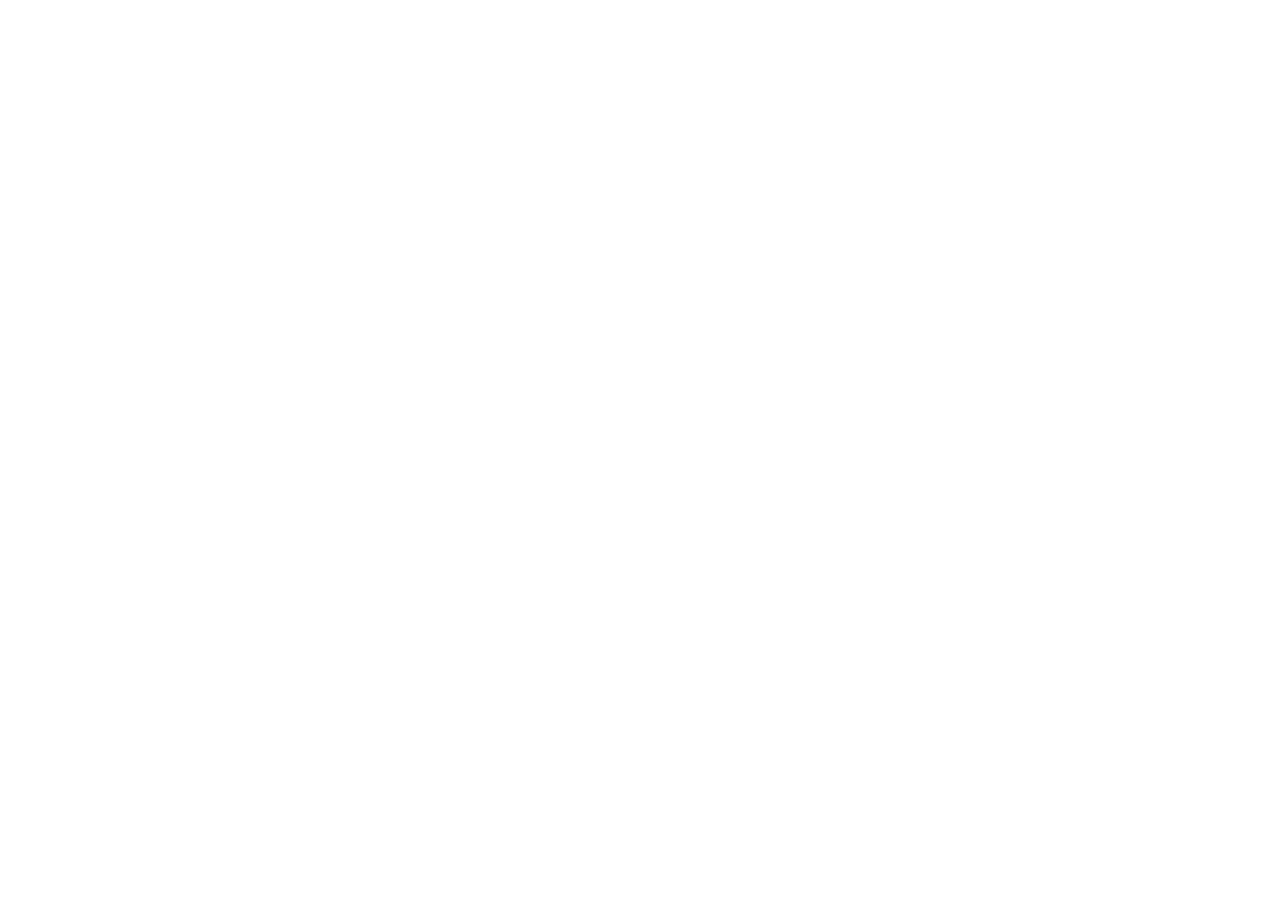
==== index.html @ 8be4ec7a "Preparação" ====
<!DOCTYPE html>
<html lang="pt-pt">
<head>
    <meta charset="UTF-8">
    <meta name="viewport" content="width=device-width, initial-scale=1.0">
    <link rel="shortcut icon" href="favicon.ico" type="image/x-icon">
    <link rel="stylesheet" href="style.css">
    <title>Projeto Redes Sociais</title>
</head>
<body>
    
</body>
</html>
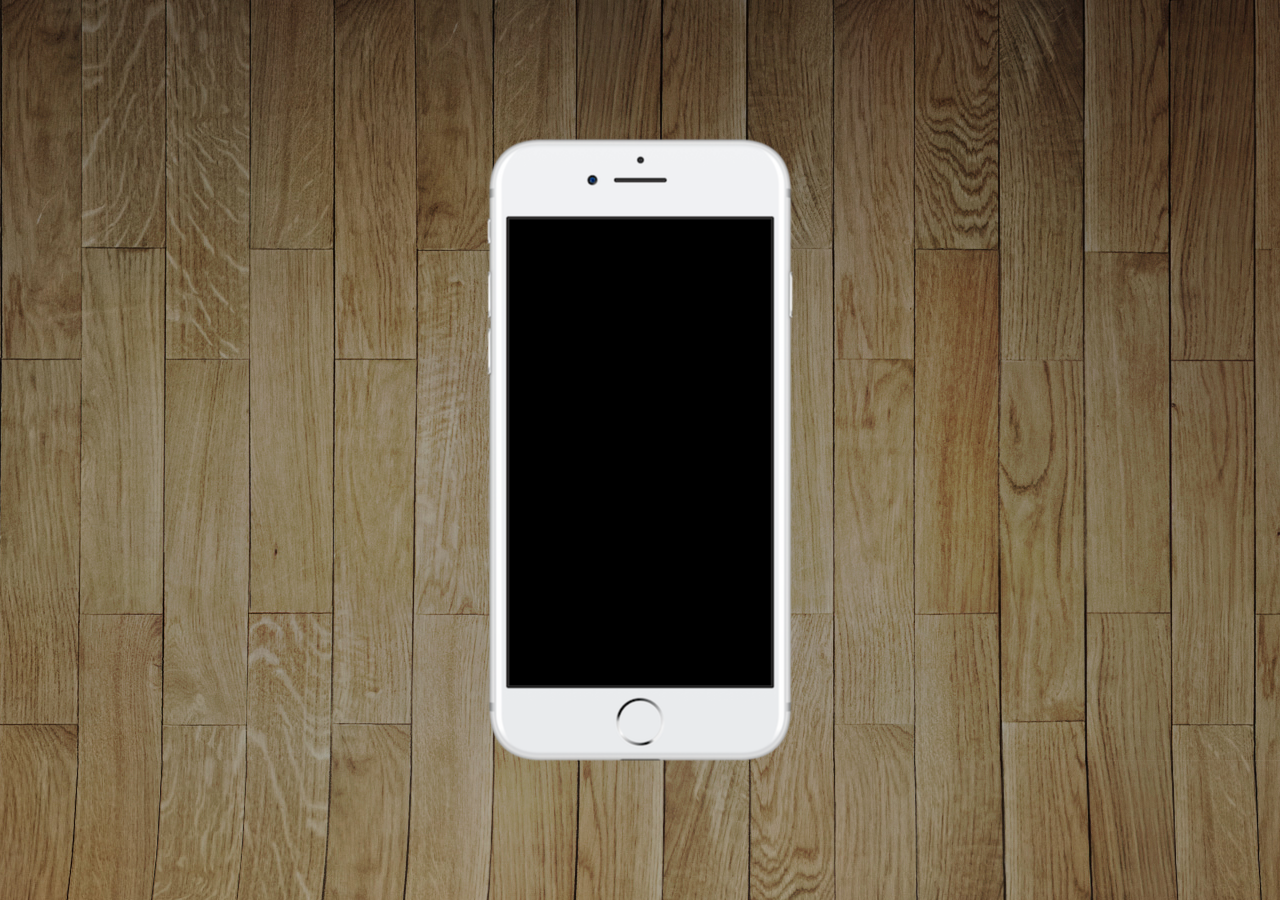
==== commit 21bb59ae: "At" ====
--- a/index.html
+++ b/index.html
@@ -4,10 +4,17 @@
     <meta charset="UTF-8">
     <meta name="viewport" content="width=device-width, initial-scale=1.0">
     <link rel="shortcut icon" href="favicon.ico" type="image/x-icon">
-    <link rel="stylesheet" href="style.css">
+    <link rel="stylesheet" href="estilos/style.css">
     <title>Projeto Redes Sociais</title>
 </head>
 <body>
-    
+    <main>
+        <section id="telefone">
+
+        </section>
+        <section id="redes-sociais">
+
+        </section>
+    </main>
 </body>
 </html>--- a/estilos/style.css
+++ b/estilos/style.css
@@ -0,0 +1,31 @@
+@charset "UTF-8";
+
+* {
+    margin: 0px;
+    padding: 0px;
+    font-family: Arial, Helvetica, sans-serif;
+}
+
+html, body {
+    height: 100vh;
+    width: 100vw;
+}
+
+body {
+    background: url('../imagens/fundo-madeira.jpg') no-repeat top center;
+}
+
+main {
+    height: 100vh;
+    position: relative;
+}
+
+section#telefone {
+    height: 627px;
+    width: 311px;
+    position: absolute;
+    top: 50%;
+    left: 50%;
+    transform: translate(-50%, -50%);
+    background: url('../imagens/frame-iphone.png') no-repeat;
+}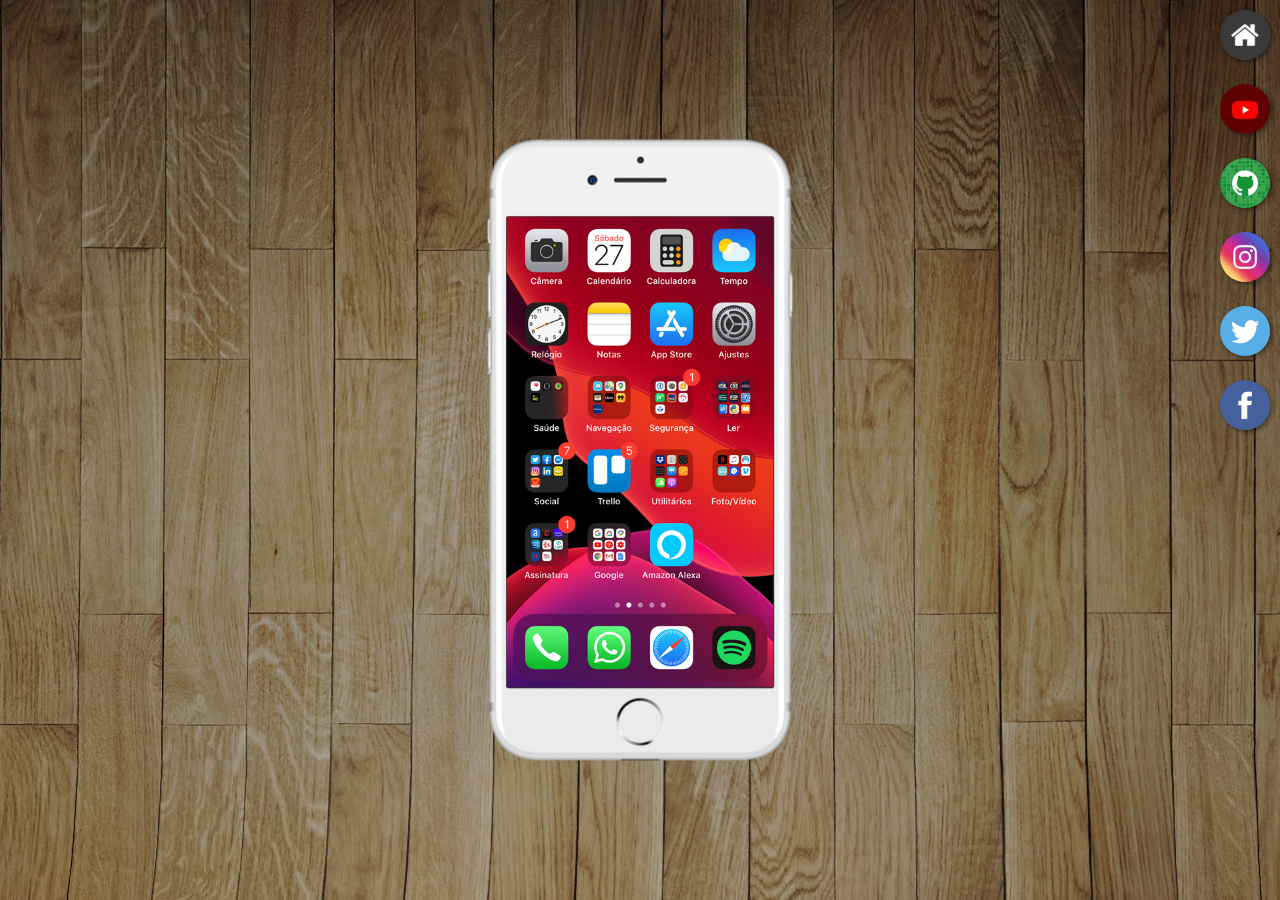
==== commit cdbd32d6: "At2" ====
--- a/index.html
+++ b/index.html
@@ -10,10 +10,17 @@
 <body>
     <main>
         <section id="telefone">
-
+            <iframe src="home.html" name="tela" id="tela" frameborder="0">
+                <p>O teu navegador não é compatível</p>
+            </iframe>
         </section>
         <section id="redes-sociais">
-
+            <a href="home.html" target="tela"><img src="imagens/logo-home.jpg" alt="home"></a><br>
+            <a href="youtube.html" target="tela"><img src="imagens/logo-youtube.jpg" alt="YouTube"></a><br>
+            <a href="github.html" target="tela"><img src="imagens/logo-github.jpg" alt="GitHub"></a><br>
+            <a href="instagram.html" target="tela"><img src="imagens/logo-instagram.jpg" alt="Instagram"></a><br>
+            <a href="twitter.html" target="tela"><img src="imagens/logo-twitter.jpg" alt="Twitter"></a><br>
+            <a href="facebook.html" target="tela"><img src="imagens/logo-facebook.jpg" alt="Facebook"></a>
         </section>
     </main>
 </body>
--- a/estilos/style.css
+++ b/estilos/style.css
@@ -28,4 +28,31 @@
     left: 50%;
     transform: translate(-50%, -50%);
     background: url('../imagens/frame-iphone.png') no-repeat;
+}
+
+iframe#tela {
+    position: relative;
+    top: 80px;
+    left: 22px;
+    width: 267px;
+    height: 471px;
+}
+
+section#redes-sociais img {
+    width: 50px;
+    margin: 10px;
+    border-radius: 50%;
+    box-shadow: 2px 2px 5px rgba(0, 0, 0, 0.45);
+    box-sizing: border-box;
+}
+
+section#redes-sociais {
+    text-align: right;
+}
+
+section#redes-sociais img:hover {
+    border: 2px solid rgba(255, 255, 255, 0.511);
+    transform: translate(-5px, -5px);
+    box-shadow: 5px 5px 10px rgba(0, 0, 0, 0.404);
+    transition: transform .2s, border .5s;
 }